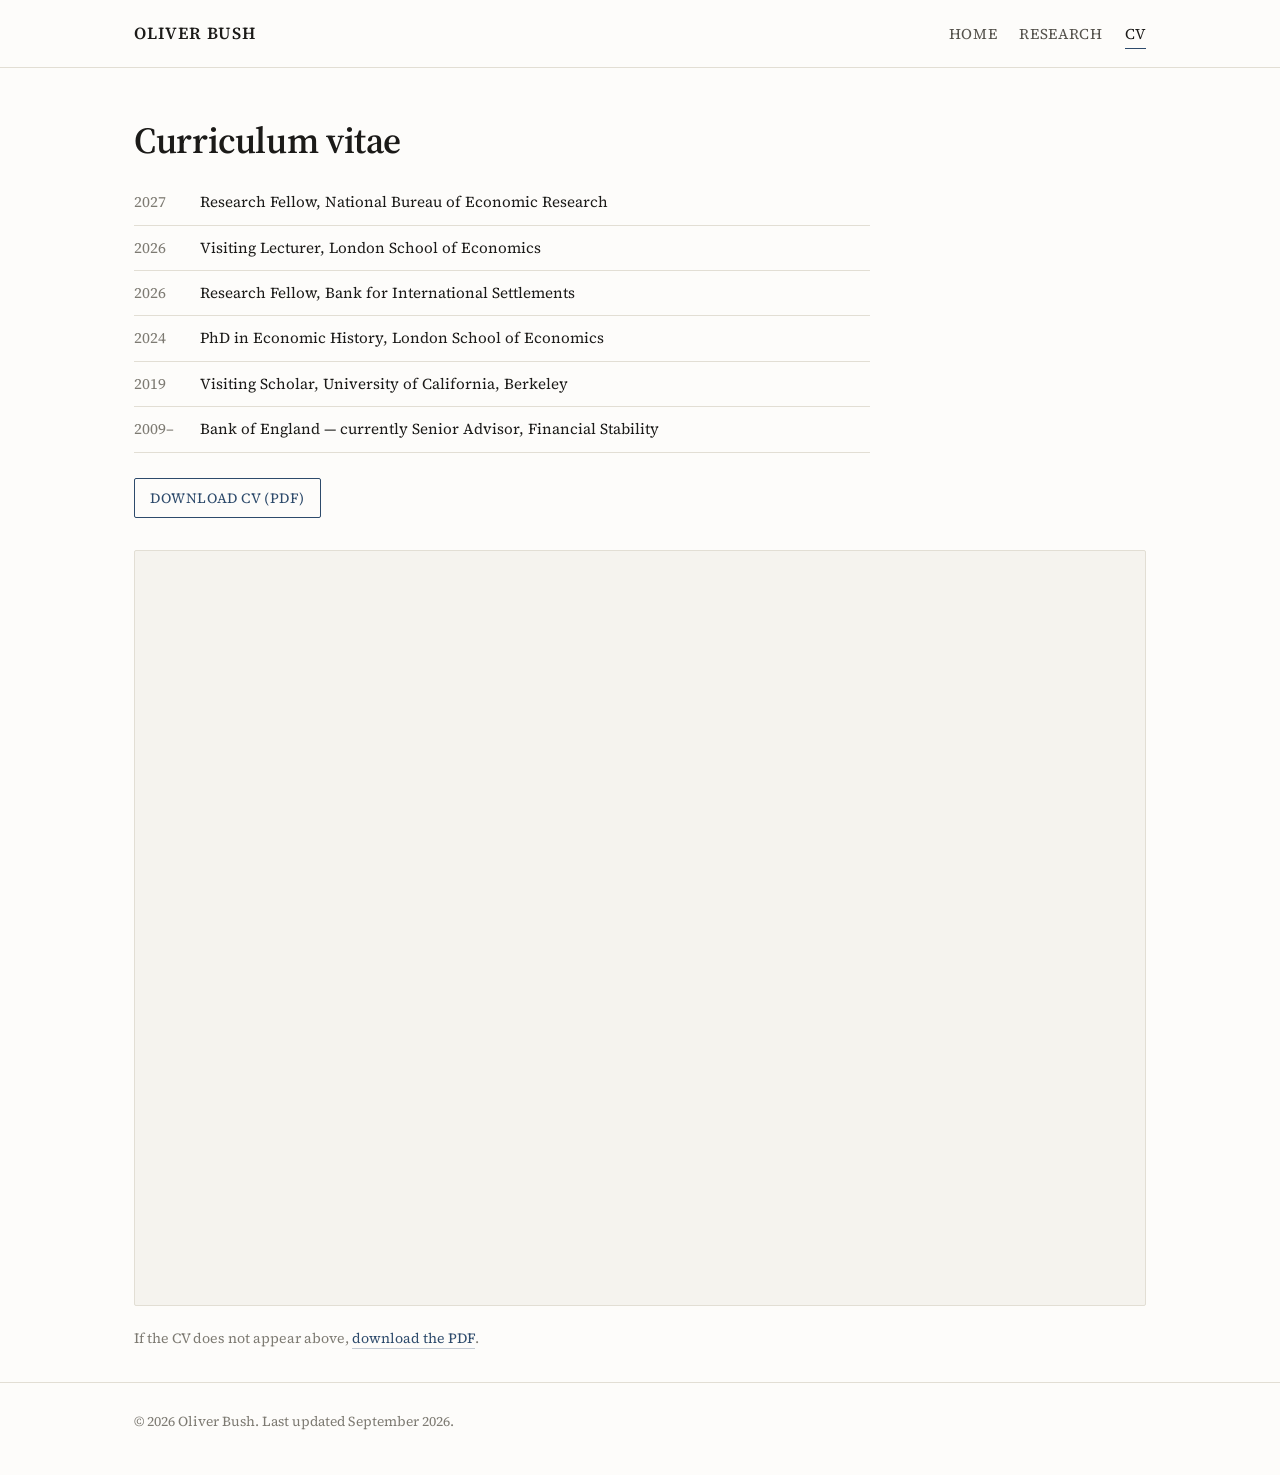
==== cv.html @ bc88810c "Add files via upload" ====
<!DOCTYPE html>
<html lang="en">
<head>
<meta charset="utf-8">
<meta name="viewport" content="width=device-width, initial-scale=1">
<title>CV | Oliver Bush</title>
<meta name="description" content="Curriculum vitae of Oliver Bush, economist working at the intersection of macroeconomics, financial economics and economic history.">
<link rel="canonical" href="https://oliver-bush.github.io/cv.html">
<link rel="preconnect" href="https://fonts.googleapis.com">
<link rel="preconnect" href="https://fonts.gstatic.com" crossorigin>
<link href="https://fonts.googleapis.com/css2?family=Source+Serif+4:ital,opsz,wght@0,8..60,400;0,8..60,600;1,8..60,400&display=swap" rel="stylesheet">
<link rel="stylesheet" href="assets/css/style.css">
</head>
<body>

<header class="site-head">
  <div class="wrap">
    <a class="brand" href="index.html">Oliver Bush</a>
    <nav class="main">
      <a href="index.html">Home</a>
      <a href="research.html">Research</a>
      <a href="cv.html" aria-current="page">CV</a>
    </nav>
  </div>
</header>

<main>

  <section style="padding-bottom:2rem">
    <div class="wrap">
      <h1 class="page-title">Curriculum vitae</h1>

      <div class="table-scroll" style="max-width:46rem">
        <table>
          <tbody>
            <tr><td class="year">2027</td><td>Research Fellow, National Bureau of Economic Research</td></tr>
            <tr><td class="year">2026</td><td>Visiting Lecturer, London School of Economics</td></tr>
            <tr><td class="year">2026</td><td>Research Fellow, Bank for International Settlements</td></tr>
            <tr><td class="year">2024</td><td>PhD in Economic History, London School of Economics</td></tr>
            <tr><td class="year">2019</td><td>Visiting Scholar, University of California, Berkeley</td></tr>
            <tr><td class="year">2009&ndash;</td><td>Bank of England &mdash; currently Senior Advisor, Financial Stability</td></tr>
          </tbody>
        </table>
      </div>

      <div class="btn-row">
        <a class="btn primary" href="files/cv-oliver-bush.pdf">Download CV (PDF)</a>
      </div>

      <p class="cv-embed-note" style="margin-top:1.6rem">
        The full CV is available as a PDF using the button above.
      </p>

      <iframe class="cv-embed" style="margin-top:2rem"
              src="files/cv-oliver-bush.pdf#view=FitH"
              title="Curriculum vitae of Oliver Bush (PDF)"></iframe>
      <p style="margin-top:.8rem;font-size:.88rem;color:var(--ink-faint)">
        If the CV does not appear above,
        <a href="files/cv-oliver-bush.pdf">download the PDF</a>.
      </p>
    </div>
  </section>

</main>

<footer class="site-foot">
  <div class="wrap">
    <p>© <span id="yr">2026</span> Oliver Bush. Last updated September 2026.</p>
  </div>
</footer>
<script>document.getElementById('yr').textContent=new Date().getFullYear();</script>

</body>
</html>
---- assets/css/style.css ----
/* Oliver Bush — academic site
   Palette and type are defined once here. */

:root {
  --bg:        #fdfcfa;
  --bg-soft:   #f5f3ee;
  --rule:      #e2ded4;
  --ink:       #1b1a18;
  --ink-soft:  #55524c;
  --ink-faint: #7d7a72;
  --accent:    #2d4a6b;
  --maxw:      1060px;
  --measure:   40rem;
}
:root {
  --accent-dk: #1c3049;
}

@media (prefers-color-scheme: dark) {
  :root {
    --bg:        #16171a;
    --bg-soft:   #1e2024;
    --rule:      #32353b;
    --ink:       #e8e6e1;
    --ink-soft:  #b3afa7;
    --ink-faint: #8a867e;
    --accent:    #9cc0e4;
    --accent-dk: #c2d8ef;
  }
}

*, *::before, *::after { box-sizing: border-box; }

html { -webkit-text-size-adjust: 100%; }

body {
  margin: 0;
  background: var(--bg);
  color: var(--ink);
  font-family: "Source Serif 4", "Iowan Old Style", Charter, Georgia, "Times New Roman", serif;
  font-size: 18px;
  line-height: 1.62;
  -webkit-font-smoothing: antialiased;
}

@media (max-width: 640px) { body { font-size: 17px; } }

a { color: var(--accent); text-decoration: none; border-bottom: 1px solid rgba(45,74,107,.28); }
a:hover { border-bottom-color: currentColor; }
@media (prefers-color-scheme: dark) { a { border-bottom-color: rgba(156,192,228,.35); } }

img { max-width: 100%; display: block; }

.wrap { max-width: var(--maxw); margin: 0 auto; padding-inline: 24px; }

/* "narrow" keeps the left edge flush with the rest of the page and only
   constrains the measure of the running text. */
.narrow > p,
.narrow > .lede,
.narrow > dl,
.narrow > .papers,
.narrow > .table-scroll,
.narrow > .page-title,
.narrow > .meta { max-width: 44rem; }

/* ---------- header ---------- */

.site-head {
  border-bottom: 1px solid var(--rule);
  background: var(--bg);
}
.site-head .wrap {
  display: flex;
  flex-wrap: wrap;
  align-items: baseline;
  justify-content: space-between;
  gap: 8px 28px;
  padding-block: 20px 18px;
}
.brand {
  font-size: 1.06rem;
  letter-spacing: .055em;
  text-transform: uppercase;
  color: var(--ink);
  border: 0;
  font-weight: 600;
}
.brand:hover { color: var(--accent); }

nav.main { display: flex; flex-wrap: wrap; gap: 22px; }
nav.main a {
  font-size: .93rem;
  letter-spacing: .045em;
  text-transform: uppercase;
  color: var(--ink-soft);
  border: 0;
  padding-bottom: 2px;
}
nav.main a:hover { color: var(--accent); }
nav.main a[aria-current="page"] {
  color: var(--ink);
  border-bottom: 1.5px solid var(--accent);
}

/* ---------- type ---------- */

h1, h2, h3 { line-height: 1.22; font-weight: 600; margin: 0; }

h1.name {
  font-size: clamp(2.1rem, 5.4vw, 3rem);
  letter-spacing: -.012em;
  margin-bottom: .28rem;
}
h1.page-title {
  font-size: clamp(1.8rem, 4.2vw, 2.3rem);
  letter-spacing: -.01em;
  margin-bottom: 1.1rem;
}
.role {
  font-size: clamp(1.06rem, 2.4vw, 1.2rem);
  color: var(--ink-soft);
  margin: 0 0 .9rem;
  font-style: italic;
}
.affil {
  font-size: .96rem;
  color: var(--ink-faint);
  margin: 0;
  line-height: 1.5;
}

h2.section {
  font-size: .87rem;
  letter-spacing: .13em;
  text-transform: uppercase;
  color: var(--ink-faint);
  font-weight: 600;
  padding-bottom: .5rem;
  border-bottom: 1px solid var(--rule);
  margin-bottom: 1.5rem;
}

.lede {
  font-size: 1.1em;
  color: var(--ink);
}

p { margin: 0 0 1.05em; }
p:last-child { margin-bottom: 0; }

/* ---------- layout blocks ---------- */

section { padding-block: 3.1rem; }
section + section { border-top: 1px solid var(--rule); }
@media (max-width: 640px) { section { padding-block: 2.4rem; } }

.hero {
  display: grid;
  grid-template-columns: minmax(0, 1fr) 300px;
  gap: 48px;
  align-items: start;
  padding-block: 3.4rem 3.1rem;
}
@media (max-width: 780px) {
  .hero { grid-template-columns: 1fr; gap: 28px; padding-block: 2.4rem; }
  .portrait { max-width: 200px; order: -1; margin: 0; }
}
.portrait { margin: 0; }
.portrait img {
  width: 100%;
  height: auto;
  border-radius: 3px;
  filter: saturate(.94);
}
.portrait figcaption {
  font-size: .78rem;
  color: var(--ink-faint);
  margin-top: .5rem;
}

/* ---------- buttons ---------- */

.btn-row { display: flex; flex-wrap: wrap; gap: 10px; margin-top: 1.6rem; }
.btn {
  display: inline-block;
  border: 1px solid var(--rule);
  border-radius: 2px;
  padding: .46rem .95rem;
  font-size: .88rem;
  letter-spacing: .04em;
  text-transform: uppercase;
  color: var(--ink-soft);
  background: transparent;
}
.btn:hover { border-color: var(--accent); color: var(--accent); background: var(--bg-soft); }
.btn.primary { border-color: var(--accent); color: var(--accent); }

/* ---------- paper entries ---------- */

.papers { display: flex; flex-direction: column; gap: 2.3rem; }
.papers.tight { gap: 1.5rem; }

.paper .kicker {
  font-size: .74rem;
  letter-spacing: .12em;
  text-transform: uppercase;
  color: var(--ink-faint);
  margin-bottom: .34rem;
}
.paper h3 {
  font-size: 1.16rem;
  margin-bottom: .3rem;
  max-width: var(--measure);
}
.paper h3 a { color: var(--ink); border: 0; }
.paper h3 a:hover { color: var(--accent); }
.paper .meta {
  font-size: .93rem;
  color: var(--ink-soft);
  margin-bottom: .55rem;
}
.paper .meta .status {
  color: var(--ink);
  font-style: italic;
}
.paper .abstract {
  max-width: var(--measure);
  font-size: .96rem;
  color: var(--ink-soft);
  margin-bottom: .6rem;
}
.paper .links {
  font-size: .89rem;
  letter-spacing: .02em;
}
.paper .links a + a::before {
  content: "·";
  color: var(--ink-faint);
  margin: 0 .5rem;
  border: 0;
  display: inline-block;
}

/* selected-research cards on the home page */
.selected { display: grid; gap: 1.7rem; }
.selected .paper {
  border-left: 2px solid var(--rule);
  padding-left: 1.15rem;
}
.selected .paper:hover { border-left-color: var(--accent); }

/* ---------- themes ---------- */

.themes { display: grid; grid-template-columns: repeat(3, 1fr); gap: 2rem; }
@media (max-width: 780px) { .themes { grid-template-columns: 1fr; gap: 1.5rem; } }
.themes h3 { font-size: 1.02rem; margin-bottom: .4rem; }
.themes p { font-size: .95rem; color: var(--ink-soft); }

/* ---------- tables ---------- */

.table-scroll { overflow-x: auto; }
table { border-collapse: collapse; width: 100%; font-size: .95rem; }
th, td { text-align: left; padding: .62rem 1rem .62rem 0; vertical-align: top; border-bottom: 1px solid var(--rule); }
th { font-weight: 600; color: var(--ink-faint); font-size: .78rem; letter-spacing: .1em; text-transform: uppercase; }
td.year, td.ch { white-space: nowrap; color: var(--ink-faint); width: 1%; padding-right: 1.6rem; }

/* ---------- contact ---------- */

.contact dl { display: grid; grid-template-columns: max-content 1fr; gap: .55rem 1.8rem; margin: 0; font-size: .97rem; }
.contact dt { color: var(--ink-faint); font-size: .82rem; letter-spacing: .1em; text-transform: uppercase; padding-top: .18em; }
.contact dd { margin: 0; }
@media (max-width: 520px) { .contact dl { grid-template-columns: 1fr; gap: .1rem 0; } .contact dd { margin-bottom: .8rem; } }

/* ---------- cv embed ---------- */

.cv-embed {
  width: 100%;
  height: min(84vh, 1000px);
  border: 1px solid var(--rule);
  border-radius: 2px;
  background: var(--bg-soft);
}
@media (max-width: 780px) { .cv-embed { display: none; } }
.cv-embed-note { display: none; font-size: .95rem; color: var(--ink-soft); }
@media (max-width: 780px) { .cv-embed-note { display: block; } }

/* ---------- footer ---------- */

.site-foot {
  border-top: 1px solid var(--rule);
  margin-top: 0;
  padding-block: 1.8rem 2.6rem;
  font-size: .86rem;
  color: var(--ink-faint);
}
.site-foot a { color: var(--ink-faint); }
.site-foot a:hover { color: var(--accent); }

ul.plain { margin: 0; padding-left: 1.15rem; }
ul.plain li { margin-bottom: .45rem; }

.note {
  font-size: .9rem;
  color: var(--ink-soft);
  background: var(--bg-soft);
  border-left: 2px solid var(--rule);
  padding: .8rem 1rem;
  margin-top: 1.6rem;
  max-width: var(--measure);
}
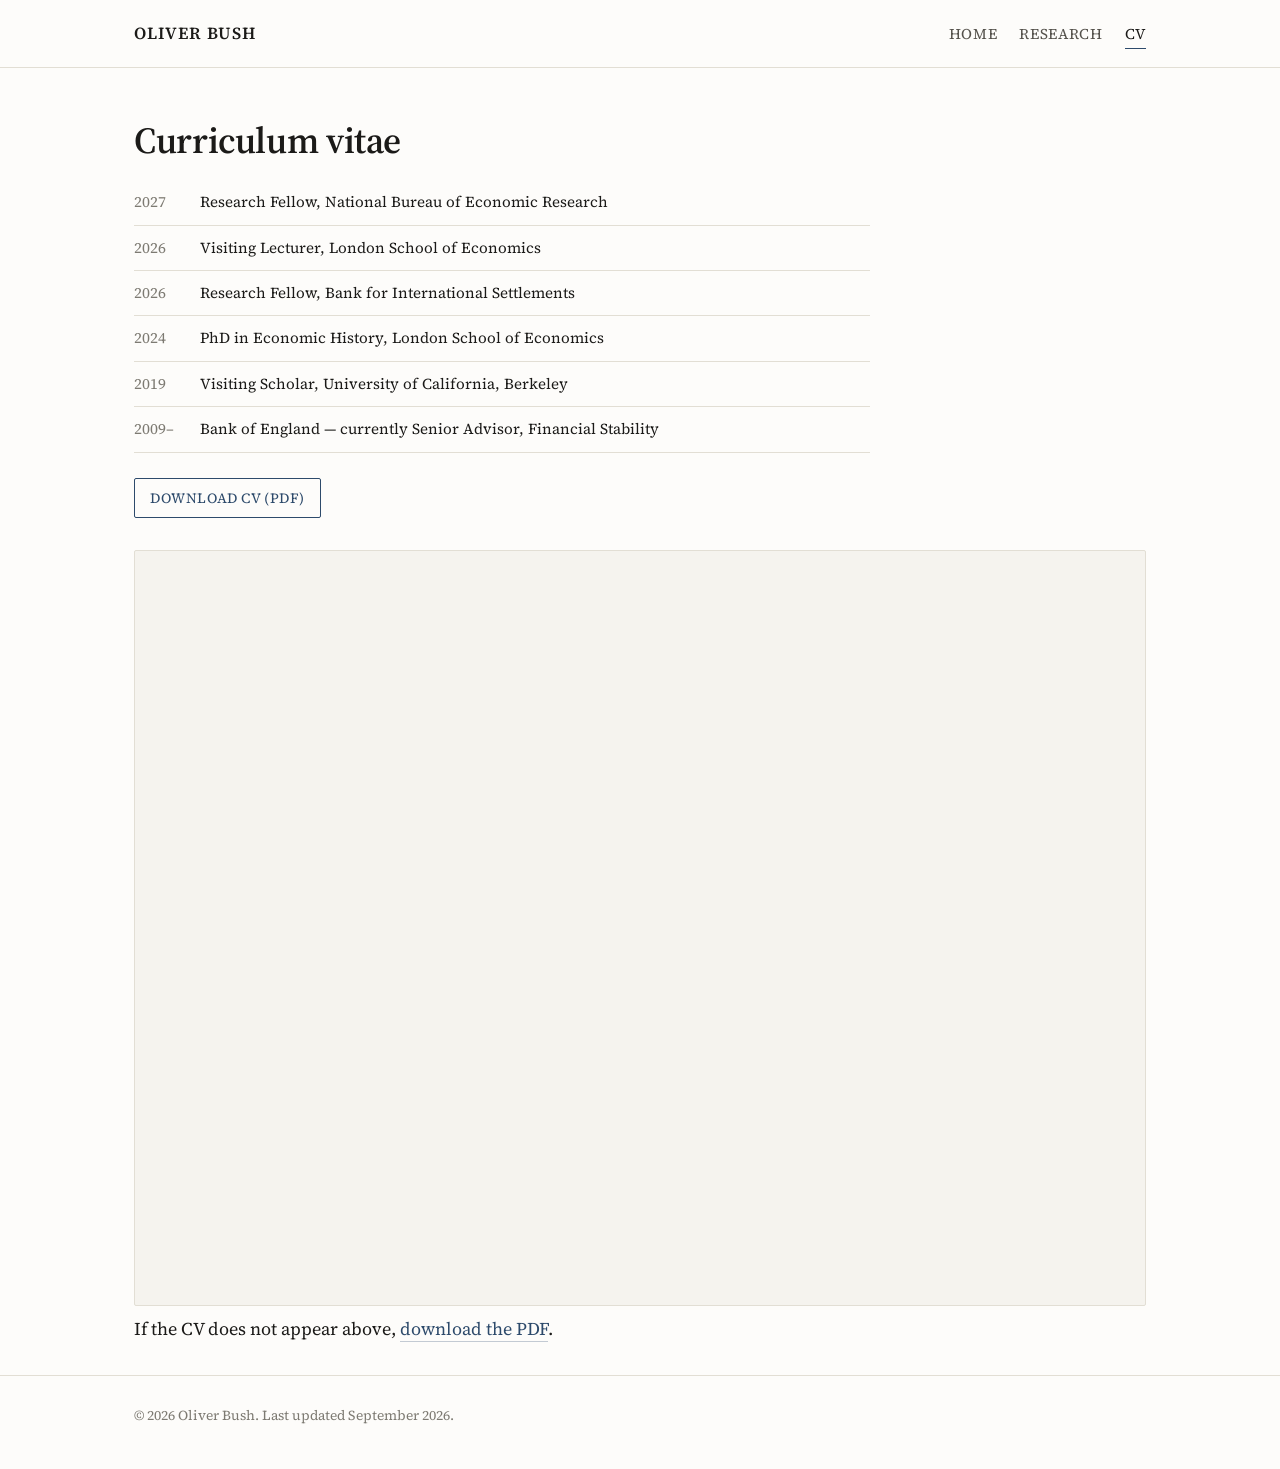
==== commit b6a2b92d: "Add files via upload" ====
--- a/cv.html
+++ b/cv.html
@@ -54,7 +54,7 @@
       <iframe class="cv-embed" style="margin-top:2rem"
               src="files/cv-oliver-bush.pdf#view=FitH"
               title="Curriculum vitae of Oliver Bush (PDF)"></iframe>
-      <p style="margin-top:.8rem;font-size:.88rem;color:var(--ink-faint)">
+      <p class="embed-fallback">
         If the CV does not appear above,
         <a href="files/cv-oliver-bush.pdf">download the PDF</a>.
       </p>
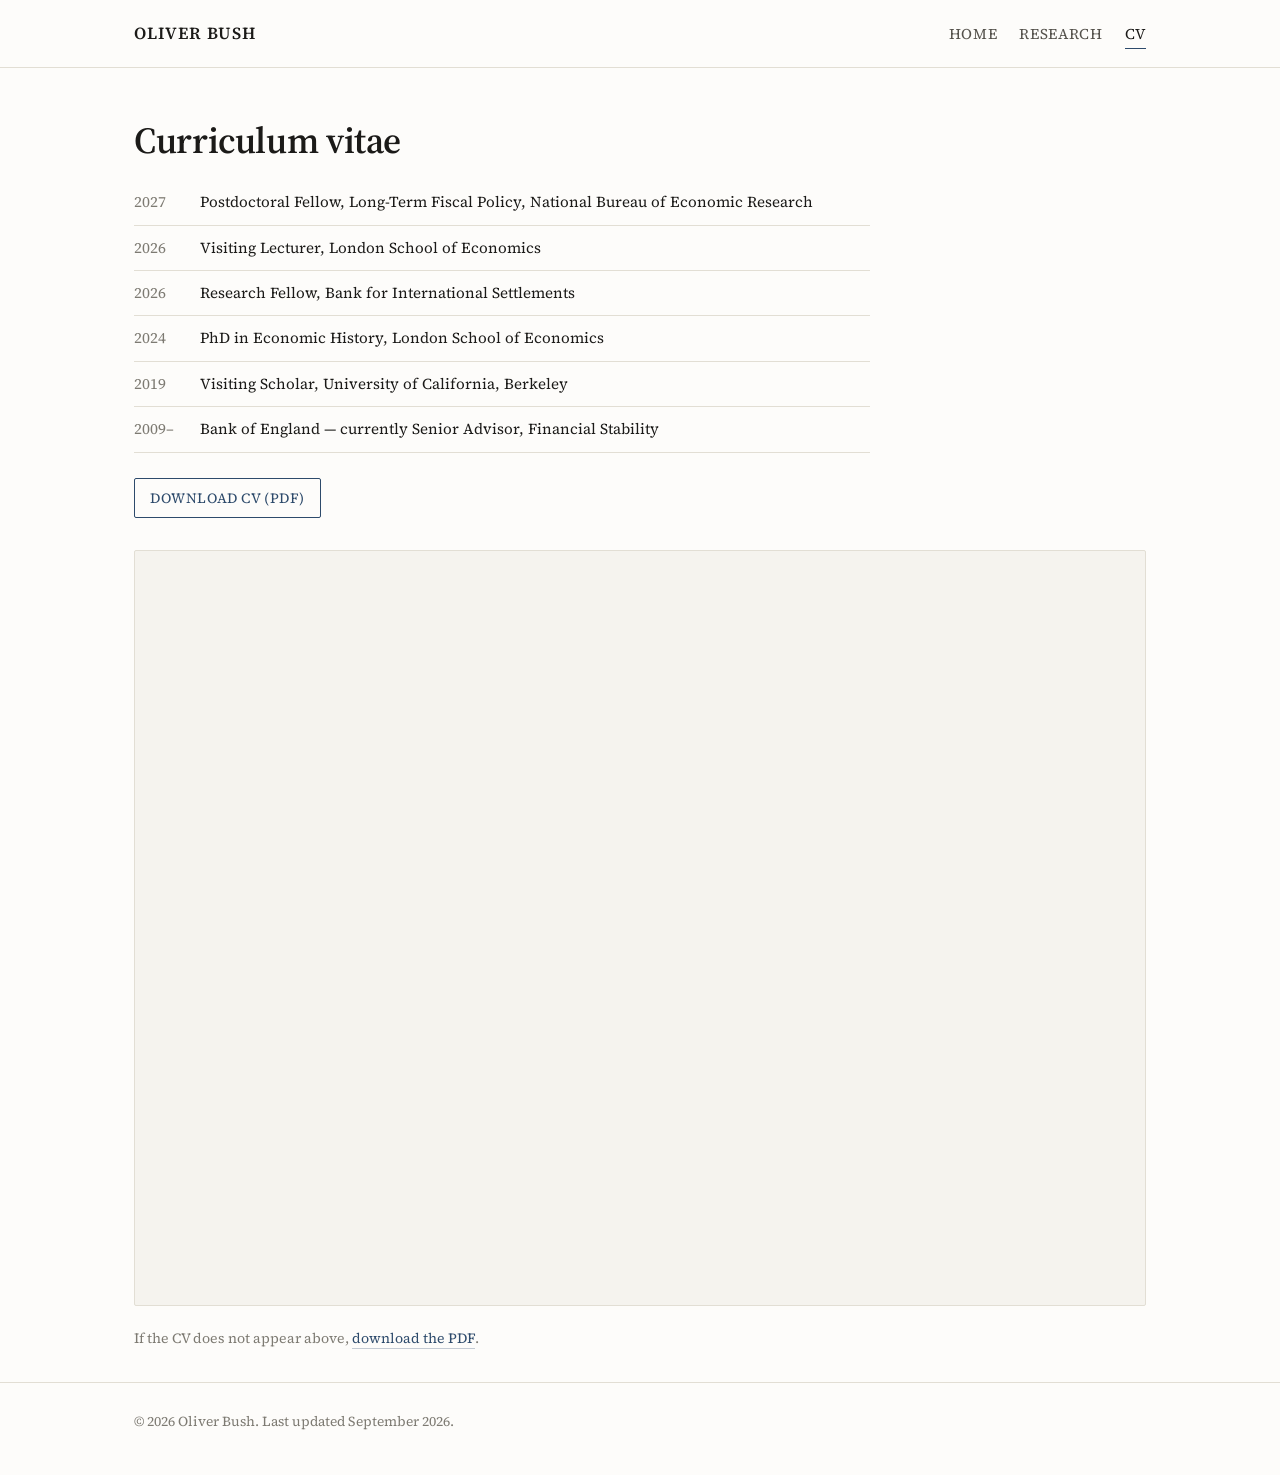
==== commit 88111eee: "Add files via upload" ====
--- a/cv.html
+++ b/cv.html
@@ -33,7 +33,7 @@
       <div class="table-scroll" style="max-width:46rem">
         <table>
           <tbody>
-            <tr><td class="year">2027</td><td>Research Fellow, National Bureau of Economic Research</td></tr>
+            <tr><td class="year">2027</td><td>Postdoctoral Fellow, Long-Term Fiscal Policy, National Bureau of Economic Research</td></tr>
             <tr><td class="year">2026</td><td>Visiting Lecturer, London School of Economics</td></tr>
             <tr><td class="year">2026</td><td>Research Fellow, Bank for International Settlements</td></tr>
             <tr><td class="year">2024</td><td>PhD in Economic History, London School of Economics</td></tr>
--- a/assets/css/style.css
+++ b/assets/css/style.css
@@ -283,6 +283,8 @@
 @media (max-width: 780px) { .cv-embed { display: none; } }
 .cv-embed-note { display: none; font-size: .95rem; color: var(--ink-soft); }
 @media (max-width: 780px) { .cv-embed-note { display: block; } }
+.embed-fallback { margin-top: .8rem; font-size: .88rem; color: var(--ink-faint); }
+@media (max-width: 780px) { .embed-fallback { display: none; } }
 
 /* ---------- footer ---------- */
 
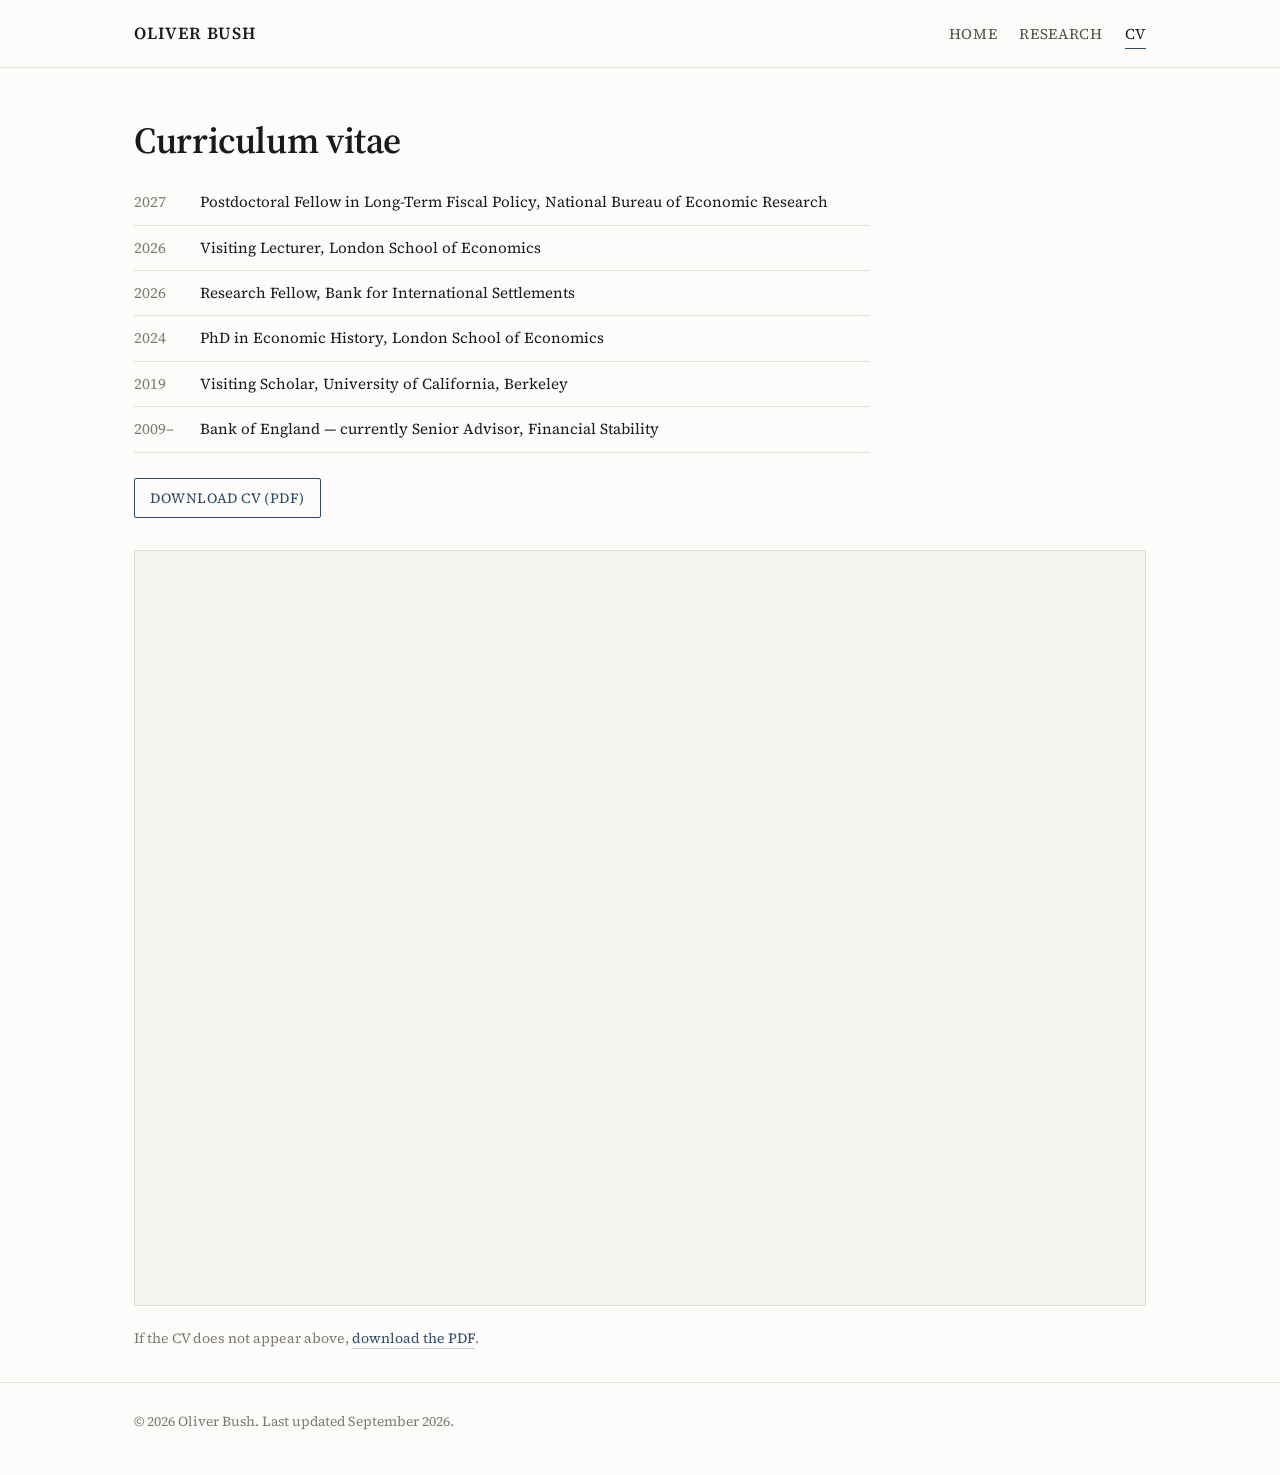
==== commit d95d18ac: "Add files via upload" ====
--- a/cv.html
+++ b/cv.html
@@ -33,7 +33,7 @@
       <div class="table-scroll" style="max-width:46rem">
         <table>
           <tbody>
-            <tr><td class="year">2027</td><td>Postdoctoral Fellow, Long-Term Fiscal Policy, National Bureau of Economic Research</td></tr>
+            <tr><td class="year">2027</td><td>Postdoctoral Fellow in Long-Term Fiscal Policy, National Bureau of Economic Research</td></tr>
             <tr><td class="year">2026</td><td>Visiting Lecturer, London School of Economics</td></tr>
             <tr><td class="year">2026</td><td>Research Fellow, Bank for International Settlements</td></tr>
             <tr><td class="year">2024</td><td>PhD in Economic History, London School of Economics</td></tr>
